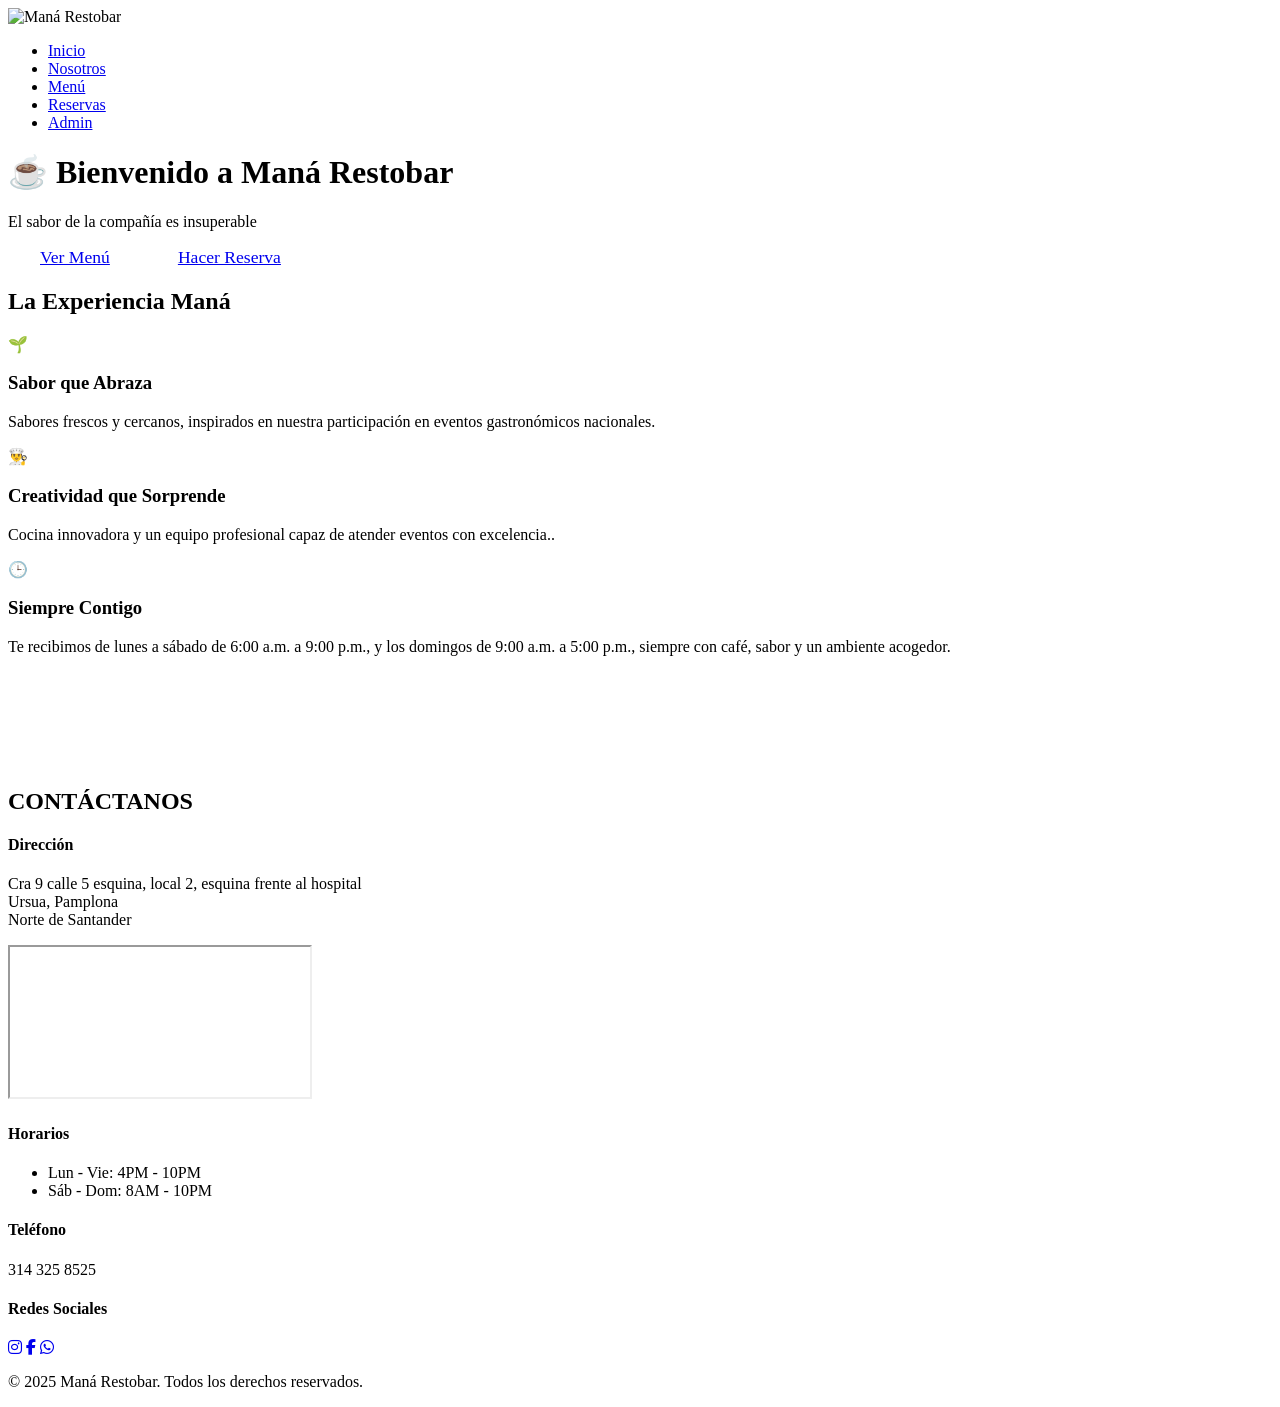
==== frontend/index.html @ cc983308 "Update index.html" ====
<!DOCTYPE html>
<html lang="es">
<head>
    <meta charset="UTF-8">
    <meta name="viewport" content="width=device-width, initial-scale=1.0">
    <title>Inicio - Maná Restobar</title>
    <link rel="stylesheet" href="css/styles.css">
    <link rel="stylesheet" href="https://cdnjs.cloudflare.com/ajax/libs/font-awesome/6.4.0/css/all.min.css">
</head>
<body>

    <nav class="navbar">
        <div class="nav-container">
            <div class="logo" onclick="window.location.href='index.html'">
                <img src="images/logo-brown.jpeg" alt="Maná Restobar" class="logo-img">
            </div>
            <div class="hamburger" id="hamburger"><span></span><span></span><span></span></div>
            <ul class="nav-menu" id="navMenu">
                <li><a href="index.html" class="active">Inicio</a></li>
                <li><a href="nosotros.html">Nosotros</a></li>
                <li><a href="menu.html">Menú</a></li>
                <li><a href="reserva.html">Reservas</a></li>
                <li><a href="admin.html">Admin</a></li>
            </ul>
        </div>
    </nav>

    <header class="hero-slider">
        <div class="slide active" style="background-image: url('https://images.unsplash.com/photo-1495474472287-4d71bcdd2085?q=80&w=2070&auto=format&fit=crop');"></div>
        <div class="slide" style="background-image: url('https://images.unsplash.com/photo-1550547660-d9450f859349?q=80&w=1965&auto=format&fit=crop');"></div>
        <div class="slide" style="background-image: url('https://images.unsplash.com/photo-1559339352-11d035aa65de?q=80&w=1974&auto=format&fit=crop');"></div>

        <div class="hero-content">
            <h1 class="hero-title">☕ Bienvenido a Maná Restobar</h1>
            <p class="hero-subtitle">El sabor de la compañía es insuperable</p>
            <div class="hero-buttons">
                <a href="menu.html" class="btn btn-primary" style="font-size: 1.1rem; padding: 1rem 2rem;">Ver Menú</a>
                <a href="reserva.html" class="btn btn-secondary" style="font-size: 1.1rem; padding: 1rem 2rem;">Hacer Reserva</a>
            </div>
        </div>
    </header>

    <section class="features" style="padding-bottom: 6rem;">
        <div class="container">
            <h2 class="section-title reveal">La Experiencia Maná</h2>
            <div class="features-grid">
                <div class="feature-card reveal">
                    <div class="feature-icon">🌱</div>
                    <h3>Sabor que Abraza</h3>
                    <p>Sabores frescos y cercanos, inspirados en nuestra participación en eventos gastronómicos nacionales.</p>
                </div>
                <div class="feature-card reveal">
                    <div class="feature-icon">👨‍🍳</div>
                    <h3>Creatividad que Sorprende</h3>
                    <p>Cocina innovadora y un equipo profesional capaz de atender eventos con excelencia..</p>
                </div>
                <div class="feature-card reveal">
                    <div class="feature-icon">🕒</div>
                    <h3>Siempre Contigo</h3>
                    <p>Te recibimos de lunes a sábado de 6:00 a.m. a 9:00 p.m., y los domingos de 9:00 a.m. a 5:00 p.m., siempre con café, sabor y un ambiente acogedor.</p>
                </div>
            </div>
        </div>
    </section>

    <footer class="footer">
        <div class="footer-content">
            <h2 class="footer-main-title">CONTÁCTANOS</h2>
            <div class="footer-grid">
                <div class="footer-column">
                    <h4>Dirección</h4>
                    <p>Cra 9 calle 5 esquina, local 2, esquina frente al hospital <br>Ursua, Pamplona<br>Norte de Santander</p>
                    <div class="footer-map-small">
                        <iframe src="https://www.google.com/maps/embed?pb=!1m18!1m12!1m3!1d3956.8148024271486!2d-72.6471175889428!3d7.374643212655943!2m3!1f0!2f0!3f0!3m2!1i1024!2i768!4f13.1!3m3!1m2!1s0x8e688153a8bf1953%3A0xb67c44d64f68830c!2sMana%20coffee!5e0!3m2!1ses!2sco!4v1764978558013!5m2!1ses!2sco" allowfullscreen="" loading="lazy" referrerpolicy="no-referrer-when-downgrade"></iframe>
                    </div>
                </div>
                <div class="footer-column">
                    <h4>Horarios</h4>
                    <ul><li>Lun - Vie: 4PM - 10PM</li><li>Sáb - Dom: 8AM - 10PM</li></ul>
                </div>
                <div class="footer-column">
                    <h4>Teléfono</h4>
                    <p>314 325 8525</p>
                </div>
                <div class="footer-column">
                    <h4>Redes Sociales</h4>
                    <div class="footer-social-icons">
                        <a href="https://www.instagram.com/mana_coffee_pam" target="_blank"><i class="fa-brands fa-instagram"></i></a>
                        <a href="https://www.facebook.com/profile.php?id=61572704497545" target="_blank"><i class="fa-brands fa-facebook-f"></i></a>
                        <a href="https://wa.me/573143258525" target="_blank"><i class="fa-brands fa-whatsapp"></i></a>
                    </div>
                </div>
            </div>
        </div>
        <div class="footer-bottom"><p>© 2025 Maná Restobar. Todos los derechos reservados.</p></div>
    </footer>

    <script src="js/main.js"></script>
</body>
</html>
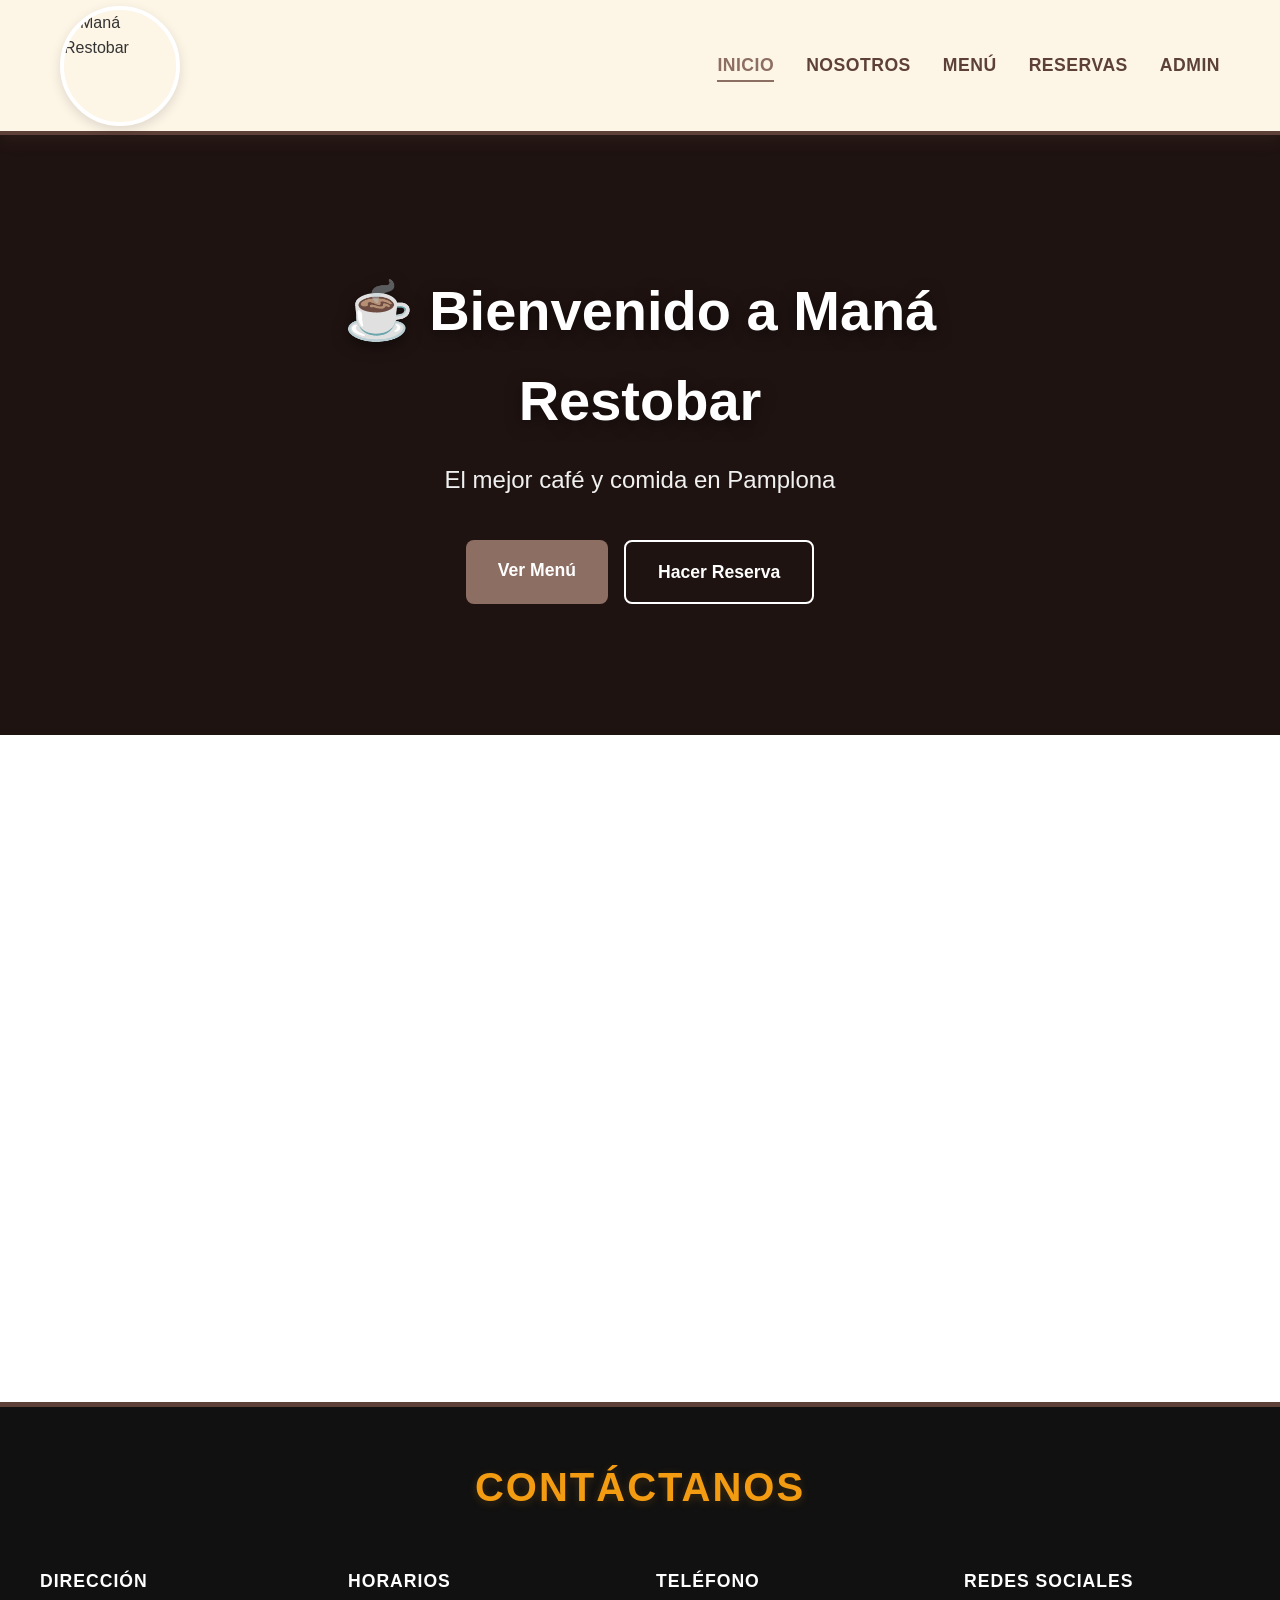
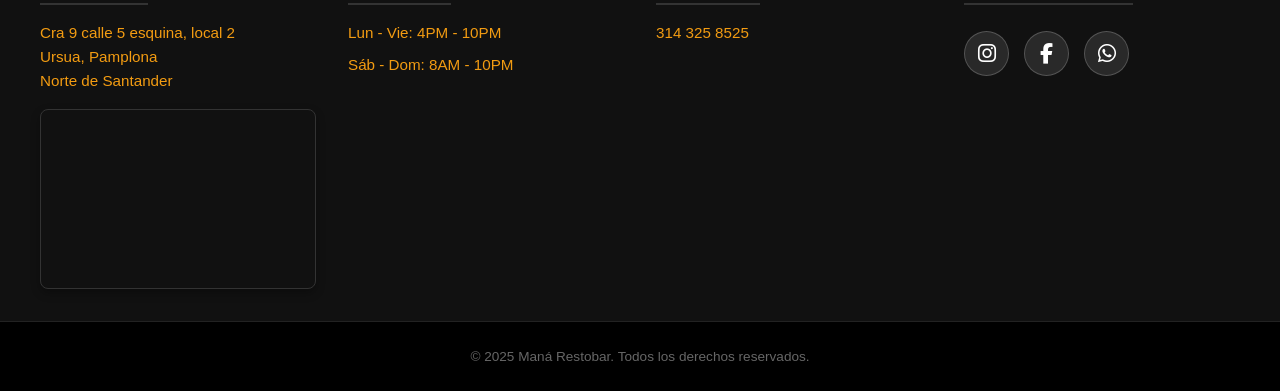
==== commit 58ef2ffb: "Update index.html" ====
--- a/frontend/index.html
+++ b/frontend/index.html
@@ -26,13 +26,22 @@
     </nav>
 
     <header class="hero-slider">
-        <div class="slide active" style="background-image: url('https://images.unsplash.com/photo-1495474472287-4d71bcdd2085?q=80&w=2070&auto=format&fit=crop');"></div>
-        <div class="slide" style="background-image: url('https://images.unsplash.com/photo-1550547660-d9450f859349?q=80&w=1965&auto=format&fit=crop');"></div>
-        <div class="slide" style="background-image: url('https://images.unsplash.com/photo-1559339352-11d035aa65de?q=80&w=1974&auto=format&fit=crop');"></div>
+        <div class="slide active" style="background-image: url('images/FOTO1.jpeg'); filter: brightness(0.7);"></div>
+        <div class="slide" style="background-image: url('images/FOTO2.jpeg'); filter: brightness(0.7);"></div>
+        <div class="slide" style="background-image: url('images/FOTO3.jpeg'); filter: brightness(0.7);"></div>
+        <div class="slide" style="background-image: url('images/FOTO4.jpeg'); filter: brightness(0.7);"></div>
+        <div class="slide" style="background-image: url('images/FOTO5.jpeg'); filter: brightness(0.7);"></div>
+        <div class="slide" style="background-image: url('images/FOTO6.jpeg'); filter: brightness(0.7);"></div>
+        <div class="slide" style="background-image: url('images/FOTO7.jpeg'); filter: brightness(0.7);"></div>
+        <div class="slide" style="background-image: url('images/FOTO8.jpeg'); filter: brightness(0.7);"></div>
+        <div class="slide" style="background-image: url('images/FOTO9.jpeg'); filter: brightness(0.7);"></div>
+        <div class="slide" style="background-image: url('images/FOTO10.jpeg'); filter: brightness(0.7);"></div>
+        <div class="slide" style="background-image: url('images/FOTO11.jpeg'); filter: brightness(0.7);"></div>
+        <div class="slide" style="background-image: url('images/FOTO12.jpeg'); filter: brightness(0.7);"></div>
 
         <div class="hero-content">
             <h1 class="hero-title">☕ Bienvenido a Maná Restobar</h1>
-            <p class="hero-subtitle">El sabor de la compañía es insuperable</p>
+            <p class="hero-subtitle">El mejor café y comida en Pamplona</p>
             <div class="hero-buttons">
                 <a href="menu.html" class="btn btn-primary" style="font-size: 1.1rem; padding: 1rem 2rem;">Ver Menú</a>
                 <a href="reserva.html" class="btn btn-secondary" style="font-size: 1.1rem; padding: 1rem 2rem;">Hacer Reserva</a>
@@ -40,7 +49,7 @@
         </div>
     </header>
 
-    <section class="features" style="padding-bottom: 6rem;">
+    <section class="features">
         <div class="container">
             <h2 class="section-title reveal">La Experiencia Maná</h2>
             <div class="features-grid">
@@ -52,7 +61,7 @@
                 <div class="feature-card reveal">
                     <div class="feature-icon">👨‍🍳</div>
                     <h3>Creatividad que Sorprende</h3>
-                    <p>Cocina innovadora y un equipo profesional capaz de atender eventos con excelencia..</p>
+                    <p>Cocina innovadora y un equipo profesional capaz de atender eventos con excelencia.</p>
                 </div>
                 <div class="feature-card reveal">
                     <div class="feature-icon">🕒</div>
@@ -69,7 +78,7 @@
             <div class="footer-grid">
                 <div class="footer-column">
                     <h4>Dirección</h4>
-                    <p>Cra 9 calle 5 esquina, local 2, esquina frente al hospital <br>Ursua, Pamplona<br>Norte de Santander</p>
+                    <p>Cra 9 calle 5 esquina, local 2<br>Ursua, Pamplona<br>Norte de Santander</p>
                     <div class="footer-map-small">
                         <iframe src="https://www.google.com/maps/embed?pb=!1m18!1m12!1m3!1d3956.8148024271486!2d-72.6471175889428!3d7.374643212655943!2m3!1f0!2f0!3f0!3m2!1i1024!2i768!4f13.1!3m3!1m2!1s0x8e688153a8bf1953%3A0xb67c44d64f68830c!2sMana%20coffee!5e0!3m2!1ses!2sco!4v1764978558013!5m2!1ses!2sco" allowfullscreen="" loading="lazy" referrerpolicy="no-referrer-when-downgrade"></iframe>
                     </div>
--- a/frontend/css/styles.css
+++ b/frontend/css/styles.css
@@ -0,0 +1,331 @@
+/* ==========================================================================
+   1. VARIABLES GLOBALES Y CONFIGURACIÓN (ROOT)
+   ========================================================================== */
+:root {
+    /* --- IDENTIDAD DE MARCA (MANÁ RESTOBAR) --- */
+    --primary: #5D4037;    /* Café oscuro (Textos principales, bordes) */
+    --secondary: #8D6E63;  /* Bronce/Canela (Botones, acentos) */
+    --dark: #3E2723;       /* Café casi negro (Contrastes, degradados) */
+    --light: #FDF5E6;      /* Crema suave (Fondo general) */
+    --white: #ffffff;      /* Blanco puro */
+    
+    /* --- TEXTOS --- */
+    --text-main: #333333;
+    --text-muted: #666666;
+
+    /* --- ESTADOS DE INTERFAZ (UI) --- */
+    --success: #27ae60;    /* Verde (Éxito) */
+    --danger: #e74c3c;     /* Rojo (Error/Borrar) */
+    --warning: #f1c40f;    /* Amarillo (Alertas) */
+    --info: #3498db;       /* Azul (Info) */
+
+    /* --- FOOTER DARK --- */
+    --footer-bg: #111111;
+    --footer-accent: #F39C12; /* Naranja dorado */
+
+    /* --- UTILIDADES --- */
+    --radius: 8px;
+    --shadow-sm: 0 2px 8px rgba(0,0,0,0.08);
+    --shadow-md: 0 4px 12px rgba(0,0,0,0.12);
+    --shadow-lg: 0 10px 30px rgba(0,0,0,0.15);
+    --transition: all 0.3s ease;
+}
+
+/* ==========================================================================
+   2. RESET GLOBAL Y BASE
+   ========================================================================== */
+* { margin: 0; padding: 0; box-sizing: border-box; }
+html { scroll-behavior: smooth; }
+body { width: 100%; min-height: 100vh; font-family: 'Segoe UI', Tahoma, Geneva, Verdana, sans-serif; background-color: var(--light); color: var(--text-main); line-height: 1.6; display: flex; flex-direction: column; }
+ul { list-style: none; }
+a { text-decoration: none; }
+button, input, select, textarea { font-family: inherit; }
+.container { max-width: 1200px; width: 100%; margin: 0 auto; padding: 0 20px; }
+.section-title { font-size: 2.5rem; text-align: center; color: var(--primary); margin: 3rem 0; font-weight: 800; }
+.reveal { opacity: 0; transform: translateY(30px); transition: all 0.8s ease-out; }
+.reveal.active { opacity: 1; transform: translateY(0); }
+
+/* ==========================================================================
+   3. COMPONENTES (BOTONES, FORMULARIOS)
+   ========================================================================== */
+.btn { display: inline-block; padding: 0.85rem 1.8rem; border-radius: var(--radius); border: none; cursor: pointer; font-weight: 700; text-align: center; transition: var(--transition); font-size: 1rem; }
+.btn:active { transform: scale(0.98); }
+.btn-primary { background-color: var(--secondary); color: var(--white); }
+.btn-primary:hover { background-color: #795548; transform: translateY(-2px); box-shadow: var(--shadow-sm); }
+.btn-secondary { background: transparent; border: 2px solid var(--white); color: var(--white); }
+.btn-secondary:hover { background: var(--white); color: var(--primary); }
+.btn-danger { background: var(--danger); color: var(--white); }
+.btn-danger:hover { background: #c0392b; }
+.btn-info { background: var(--info); color: var(--white); }
+.btn-info:hover { background: #2980b9; }
+.btn-block { width: 100%; display: block; }
+.btn-sm { padding: 0.4rem 1rem; font-size: 0.85rem; }
+
+.form-group { margin-bottom: 1.2rem; }
+.form-group label { display: block; margin-bottom: 0.5rem; font-weight: 700; color: var(--primary); }
+.form-group input, .form-group select, .form-group textarea { width: 100%; padding: 0.8rem; border: 2px solid #ddd; border-radius: var(--radius); font-size: 1rem; transition: border-color 0.3s; background: var(--white); }
+.form-group input:focus, .form-group select:focus, .form-group textarea:focus { outline: none; border-color: var(--primary); box-shadow: 0 0 0 3px rgba(93, 64, 55, 0.1); }
+
+/* ==========================================================================
+   4. BARRA DE NAVEGACIÓN (NAVBAR)
+   ========================================================================== */
+.navbar { background-color: var(--light); border-bottom: 4px solid var(--primary); box-shadow: 0 5px 15px rgba(93, 64, 55, 0.2); position: sticky; top: 0; z-index: 1000; width: 100%; height: 135px; transition: height 0.3s ease; }
+.nav-container { display: flex; justify-content: space-between; align-items: center; height: 100%; padding: 0 20px; max-width: 1200px; margin: 0 auto; }
+.logo { position: relative; z-index: 1001; display: flex; align-items: center; }
+.logo-img { height: 120px; width: 120px; border-radius: 50%; object-fit: cover; border: 4px solid var(--white); box-shadow: var(--shadow-md); background: var(--light); margin-top: 0; transition: var(--transition); }
+.logo-img:hover { transform: scale(1.05); }
+.nav-menu { display: flex; gap: 2rem; align-items: center; }
+.nav-menu a { color: var(--primary); font-weight: 700; text-transform: uppercase; font-size: 1.1rem; letter-spacing: 0.5px; padding-bottom: 5px; border-bottom: 2px solid transparent; transition: var(--transition); }
+.nav-menu a:hover, .nav-menu a.active { color: var(--secondary); border-bottom-color: var(--secondary); }
+.hamburger { display: none; flex-direction: column; gap: 6px; background: none; border: none; cursor: pointer; padding: 10px; z-index: 1002; }
+.hamburger span { width: 30px; height: 3px; background: var(--primary); border-radius: 2px; transition: var(--transition); }
+
+/* ==========================================================================
+   5. SECCIONES DE INICIO (CARRUSEL & CONTENIDO)
+   ========================================================================== */
+.hero-slider { position: relative; width: 100%; height: 600px; overflow: hidden; display: flex; align-items: center; justify-content: center; background-color: var(--dark); }
+.slide { position: absolute; top: 0; left: 0; width: 100%; height: 100%; opacity: 0; transition: opacity 1s ease-in-out; background-size: cover; background-position: center; }
+.slide.active { opacity: 1; }
+.slide::before { content: ''; position: absolute; top: 0; left: 0; width: 100%; height: 100%; background: rgba(0, 0, 0, 0.5); }
+.hero-content { position: relative; z-index: 2; text-align: center; max-width: 800px; padding: 20px; animation: slideUp 1s ease-out; }
+@keyframes slideUp { from { transform: translateY(50px); opacity: 0; } to { transform: translateY(0); opacity: 1; } }
+.hero-title { font-size: 3.5rem; font-weight: 800; margin-bottom: 1rem; color: var(--white); text-shadow: 0 4px 15px rgba(0,0,0,0.5); }
+.hero-subtitle { font-size: 1.5rem; margin-bottom: 2.5rem; color: #f0f0f0; font-weight: 400; }
+.hero-buttons { display: flex; gap: 1rem; justify-content: center; flex-wrap: wrap; }
+
+.features { padding: 5rem 0; background: var(--white); }
+.features-grid { display: grid; grid-template-columns: repeat(auto-fit, minmax(280px, 1fr)); gap: 2.5rem; }
+.feature-card { background: var(--light); padding: 2.5rem 2rem; border-radius: 12px; text-align: center; border: 1px solid rgba(141, 110, 99, 0.1); transition: var(--transition); }
+.feature-card:hover { transform: translateY(-10px); box-shadow: var(--shadow-md); }
+.feature-icon { font-size: 4rem; display: block; margin-bottom: 1rem; }
+.feature-card h3 { color: var(--primary); margin-bottom: 0.5rem; font-size: 1.4rem; }
+.feature-card p { color: var(--text-muted); }
+
+/* ==========================================================================
+   6. PÁGINA MENÚ (MENU.HTML)
+   ========================================================================== */
+.menu-page { padding: 3rem 0; min-height: 60vh; }
+.menu-subtitle { text-align: center; color: var(--text-muted); margin-bottom: 3rem; }
+.menu-filters { display: flex; justify-content: center; gap: 1rem; margin-bottom: 3rem; flex-wrap: wrap; }
+.filter-btn { background: transparent; border: 2px solid var(--primary); color: var(--primary); padding: 0.7rem 1.8rem; border-radius: 50px; font-weight: 700; cursor: pointer; transition: var(--transition); }
+.filter-btn:hover, .filter-btn.active { background: var(--primary); color: var(--white); transform: scale(1.05); }
+.menu-grid { display: grid; grid-template-columns: repeat(auto-fill, minmax(260px, 1fr)); gap: 2.5rem; margin-bottom: 4rem; }
+.menu-card { background: var(--white); border-radius: 12px; overflow: hidden; box-shadow: var(--shadow-sm); border: 1px solid #eee; transition: var(--transition); }
+.menu-card:hover { transform: translateY(-8px); box-shadow: var(--shadow-lg); }
+.menu-card-img { height: 200px; width: 100%; background: linear-gradient(135deg, var(--secondary), var(--primary)); display: flex; align-items: center; justify-content: center; font-size: 4rem; color: #fff; overflow: hidden; }
+.menu-card-img img { width: 100%; height: 100%; object-fit: cover; }
+.menu-card-content { padding: 1.5rem; }
+.menu-card h3 { color: var(--primary); margin-bottom: 0.5rem; font-size: 1.2rem; }
+.menu-card-category { color: var(--secondary); font-size: 0.8rem; font-weight: 800; text-transform: uppercase; letter-spacing: 1px; margin-bottom: 0.8rem; }
+.menu-card-price { font-size: 1.5rem; font-weight: 800; color: var(--primary); }
+.menu-card-description { color: var(--text-muted); font-size: 0.95rem; margin-top: 0.5rem; }
+.menu-cta { background: linear-gradient(135deg, var(--primary), var(--dark)); color: var(--white); padding: 4rem 2rem; border-radius: 12px; text-align: center; margin-top: 4rem; box-shadow: 0 10px 30px rgba(62, 39, 35, 0.3); }
+
+/* ==========================================================================
+   7. PÁGINA RESERVAS Y DOMICILIOS
+   ========================================================================== */
+.reserva-page { padding: 3rem 0; }
+
+/* SELECTOR DE TIPO (TABS) */
+.order-type-selector { display: flex; justify-content: center; gap: 1rem; margin-bottom: 2rem; }
+.type-btn { background: var(--white); border: 2px solid var(--secondary); color: var(--secondary); padding: 1rem 2rem; font-size: 1.1rem; border-radius: 50px; cursor: pointer; transition: all 0.3s ease; display: flex; align-items: center; gap: 10px; font-weight: 700; }
+.type-btn i { font-size: 1.3rem; }
+.type-btn.active { background: var(--primary); color: var(--white); border-color: var(--primary); transform: scale(1.05); box-shadow: 0 4px 15px rgba(93, 64, 55, 0.3); }
+.type-btn:hover:not(.active) { background: #f9f9f9; }
+
+.reserva-wrapper { display: grid; grid-template-columns: 2fr 1fr; gap: 2.5rem; align-items: start; }
+.reserva-left, .reserva-right { background: var(--white); padding: 2rem; border-radius: 12px; box-shadow: var(--shadow-sm); }
+.reserva-menu-grid { display: grid; grid-template-columns: repeat(auto-fill, minmax(200px, 1fr)); gap: 1.5rem; }
+.reserva-menu-item { background: var(--light); padding: 1.2rem; border-radius: 12px; text-align: center; border: 2px solid transparent; transition: var(--transition); box-shadow: 0 2px 4px rgba(0,0,0,0.05); }
+.reserva-menu-item:hover { border-color: var(--secondary); background: var(--white); transform: translateY(-5px); box-shadow: 0 8px 15px rgba(0,0,0,0.1); }
+.reserva-menu-item-icon { width: 100%; height: 150px; background: #fff; border-radius: 8px; display: flex; align-items: center; justify-content: center; font-size: 3rem; overflow: hidden; margin-bottom: 1rem; border: 1px solid #eee; }
+.reserva-menu-item-icon img { width: 100%; height: 100%; object-fit: cover; }
+.reserva-menu-item h4 { font-size: 1.1rem; color: var(--primary); margin-bottom: 0.5rem; font-weight: 700; }
+.reserva-menu-item .price { font-size: 1rem; color: var(--secondary); font-weight: 800; margin-bottom: 0.8rem; display: block; }
+.reserva-menu-item input { width: 100%; max-width: 100px; padding: 0.6rem; border: 2px solid var(--secondary); border-radius: 8px; text-align: center; font-weight: 700; font-size: 1.1rem; display: block; margin: 0 auto; background-color: var(--white); }
+.reserva-menu-item input:focus { background-color: #fff8e1; border-color: var(--primary); }
+.reserva-summary { background: #fafafa; padding: 1.5rem; border-radius: 12px; border-left: 5px solid var(--primary); margin-bottom: 2rem; }
+.summary-items { background: var(--white); padding: 1rem; border-radius: 8px; border: 1px solid #eee; max-height: 200px; overflow-y: auto; margin-bottom: 1rem; }
+.summary-item { display: flex; justify-content: space-between; padding: 0.8rem 0; border-bottom: 1px solid #eee; }
+.summary-total { display: flex; justify-content: space-between; font-size: 1.4rem; font-weight: 800; color: var(--primary); border-top: 2px solid var(--secondary); padding-top: 1rem; }
+.calendar-section { margin-bottom: 2rem; }
+.calendar-container { background: #fff; border: 1px solid #eee; border-radius: 8px; padding: 1rem; }
+.calendar-nav { display: flex; justify-content: space-between; align-items: center; margin-bottom: 1rem; }
+.calendar-btn { background: var(--primary); color: var(--white); width: 36px; height: 36px; border-radius: 6px; border: none; cursor: pointer; }
+.calendar-weekdays { display: grid; grid-template-columns: repeat(7, 1fr); gap: 5px; text-align: center; font-weight: bold; color: var(--secondary); margin-bottom: 10px; }
+.calendar-days { display: grid; grid-template-columns: repeat(7, 1fr); gap: 5px; }
+.calendar-day { aspect-ratio: 1; display: flex; align-items: center; justify-content: center; border-radius: 6px; cursor: pointer; background: #f8f8f8; font-weight: 600; }
+.calendar-day:hover:not(.empty) { background: var(--secondary); color: var(--white); }
+.calendar-day.selected { background: var(--primary); color: var(--white); transform: scale(1.1); }
+.time-slots-container { display: grid; grid-template-columns: repeat(auto-fill, minmax(100px, 1fr)); gap: 10px; margin-bottom: 1.5rem; }
+.time-slot-btn { padding: 0.8rem; background: var(--white); border: 2px solid #ddd; border-radius: 8px; cursor: pointer; font-weight: 600; color: var(--text-muted); }
+.time-slot-btn:hover { border-color: var(--secondary); color: var(--secondary); }
+.time-slot-btn.selected { background: var(--primary); color: var(--white); border-color: var(--primary); }
+.time-slot-btn.disabled { opacity: 0.5; cursor: not-allowed; background: #eee; }
+.min-hours-warning, .capacity-warning { padding: 1rem; border-radius: 8px; margin-bottom: 1.5rem; display: none; }
+.min-hours-warning { background: #fff3cd; border: 1px solid #ffeeba; color: #856404; }
+.capacity-warning { background: #f8d7da; border: 1px solid #f5c6cb; color: #721c24; }
+.reserva-form { background: var(--white); padding: 1.5rem; border-radius: 12px; }
+
+/* ==========================================================================
+   8. PANEL DE ADMINISTRACIÓN (ADMIN.HTML)
+   ========================================================================== */
+.login-section { position: fixed; top: 0; left: 0; width: 100%; height: 100vh; background: linear-gradient(135deg, var(--primary), var(--secondary)); display: flex; align-items: center; justify-content: center; z-index: 2000; }
+.login-box { background: var(--white); padding: 3rem; border-radius: 16px; width: 100%; max-width: 420px; box-shadow: 0 20px 60px rgba(0,0,0,0.3); text-align: center; }
+.login-buttons { display: flex; gap: 1rem; margin-top: 1.5rem; }
+.login-buttons button { flex: 1; }
+.container-admin { max-width: 1200px; margin: 40px auto; background: var(--white); border-radius: 12px; box-shadow: var(--shadow-md); padding: 2.5rem; }
+.header-buttons { display: flex; justify-content: flex-end; gap: 1rem; margin-bottom: 2rem; }
+.tab-list { display: flex; gap: 10px; margin-bottom: 2rem; border-bottom: 2px solid #eee; padding-bottom: 1rem; flex-wrap: wrap; }
+.tab-list button { padding: 0.8rem 1.5rem; background: transparent; border: none; color: var(--text-muted); font-weight: 600; cursor: pointer; border-radius: 8px; }
+.tab-list button.active { background: var(--primary); color: var(--white); box-shadow: 0 4px 10px rgba(93, 64, 55, 0.3); }
+.reservations-list { width: 100%; border-collapse: separate; border-spacing: 0; margin-top: 1rem; }
+.reservations-list th { background: #f8f8f8; color: var(--primary); padding: 1rem; font-weight: 700; text-align: left; border-bottom: 2px solid #eee; }
+.reservations-list td { padding: 1rem; border-bottom: 1px solid #eee; background: #fff; }
+.reservations-list tr:hover td { background: #fafafa; }
+.config-section { background: #f9f9f9; padding: 1.5rem; border-radius: 8px; border: 1px solid #eee; margin-bottom: 2rem; }
+.time-slot-item { display: flex; justify-content: space-between; align-items: center; padding: 0.8rem; background: var(--white); border: 1px solid #ddd; border-radius: 6px; margin-bottom: 0.5rem; }
+.modal { display: none; position: fixed; top: 0; left: 0; width: 100%; height: 100%; background: rgba(0,0,0,0.6); z-index: 3000; align-items: center; justify-content: center; backdrop-filter: blur(4px); }
+.modal.active { display: flex; }
+.modal-content { background: var(--white); padding: 2.5rem; border-radius: 12px; box-shadow: 0 20px 50px rgba(0,0,0,0.3); max-width: 500px; width: 90%; animation: slideUp 0.3s ease; }
+
+/* ==========================================================================
+   9. FOOTER DARK (MAPA + REDES)
+   ========================================================================== */
+.footer { background-color: var(--footer-bg); color: var(--white); margin-top: auto; border-top: 5px solid var(--primary); overflow: hidden; }
+.footer-content { padding: 3rem 20px 2rem; background: var(--footer-bg); }
+.footer-main-title { color: var(--footer-accent); font-size: 2.5rem; font-weight: 900; text-align: center; margin-bottom: 3rem; text-transform: uppercase; letter-spacing: 2px; text-shadow: 0 2px 10px rgba(243, 156, 18, 0.2); }
+.footer-grid { display: grid; grid-template-columns: repeat(auto-fit, minmax(220px, 1fr)); gap: 2rem; max-width: 1200px; margin: 0 auto; text-align: left; align-items: start; }
+.footer-column h4 { color: var(--white); font-size: 1.1rem; margin-bottom: 1rem; border-bottom: 2px solid #333; padding-bottom: 0.5rem; display: inline-block; text-transform: uppercase; letter-spacing: 1px; }
+.footer-column p, .footer-column li, .footer-column a { color: var(--footer-accent); font-size: 0.95rem; line-height: 1.6; margin-bottom: 0.5rem; list-style: none; text-decoration: none; font-weight: 500; display: block; transition: 0.2s; }
+.footer-column a:hover { color: var(--white); padding-left: 5px; }
+.footer-column ul { padding: 0; }
+.footer-map-small { width: 100%; height: 180px; margin-top: 15px; border-radius: 8px; overflow: hidden; border: 1px solid #333; box-shadow: 0 4px 10px rgba(0,0,0,0.3); }
+.footer-map-small iframe { width: 100%; height: 100%; border: 0; filter: grayscale(100%) invert(90%) contrast(0.9); transition: filter 0.3s; }
+.footer-map-small iframe:hover { filter: none; }
+.footer-social-icons { display: flex; gap: 15px; margin-top: 10px; }
+.footer-social-icons a { display: flex; align-items: center; justify-content: center; width: 45px; height: 45px; background-color: rgba(255, 255, 255, 0.1); border-radius: 50%; color: var(--white); font-size: 1.3rem; text-decoration: none; transition: all 0.3s ease; border: 1px solid rgba(255, 255, 255, 0.2); }
+.footer-social-icons a:hover { background-color: var(--footer-accent); color: var(--footer-bg); transform: translateY(-3px); box-shadow: 0 5px 15px rgba(243, 156, 18, 0.4); border-color: var(--footer-accent); }
+.footer-bottom { background: #000; padding: 1.5rem; text-align: center; color: #666; font-size: 0.85rem; border-top: 1px solid #222; }
+
+/* ==========================================================================
+   10. PÁGINA SOBRE NOSOTROS
+   ========================================================================== */
+.about-page { padding: 4rem 0; background-color: var(--light); }
+.about-grid { display: grid; grid-template-columns: 1fr 1fr; gap: 3rem; align-items: center; margin-bottom: 5rem; }
+.about-text p { margin-bottom: 1.5rem; font-size: 1.1rem; color: var(--text-muted); }
+.about-image img { width: 100%; border-radius: 12px; box-shadow: var(--shadow-lg); border: 4px solid var(--white); transform: rotate(2deg); transition: transform 0.3s; }
+.about-image img:hover { transform: rotate(0deg) scale(1.02); }
+.social-hub { text-align: center; padding-top: 2rem; border-top: 1px solid #ddd; }
+.social-content-grid { display: grid; grid-template-columns: 1fr 1fr; gap: 2rem; margin-top: 2rem; align-items: start; }
+.tiktok-wrapper { background: #fff; padding: 1rem; border-radius: 12px; box-shadow: var(--shadow-sm); display: flex; flex-direction: column; align-items: center; }
+.insta-wrapper { background: #fff; padding: 1.5rem; border-radius: 12px; box-shadow: var(--shadow-sm); }
+.insta-card-large { border: 1px solid #eee; border-radius: 8px; overflow: hidden; }
+.insta-header { display: flex; align-items: center; padding: 1rem; gap: 1rem; border-bottom: 1px solid #f0f0f0; }
+.insta-header img { width: 50px; height: 50px; border-radius: 50%; border: 2px solid var(--secondary); }
+.insta-header h4 { margin: 0; font-size: 1rem; color: var(--primary); }
+.insta-header p { margin: 0; font-size: 0.8rem; color: #888; }
+.insta-preview-grid { display: grid; grid-template-columns: 1fr 1fr; gap: 2px; }
+.insta-preview-grid img { width: 100%; height: 150px; object-fit: cover; }
+.insta-cta { display: block; background: #fafafa; color: var(--secondary); text-align: center; padding: 1rem; font-weight: 600; text-decoration: none; border-top: 1px solid #eee; transition: background 0.3s; }
+.insta-cta:hover { background: #f0f0f0; color: var(--primary); }
+
+/* ==========================================================================
+   12. PÁGINA MENÚ DEL DÍA (NUEVO)
+   ========================================================================== */
+.daily-menu-grid {
+    display: grid;
+    grid-template-columns: 1fr 1fr;
+    gap: 3rem;
+    align-items: start;
+    margin-bottom: 4rem;
+}
+
+.daily-image-container img {
+    width: 100%;
+    border-radius: 12px;
+    box-shadow: var(--shadow-lg);
+    border: 4px solid var(--white);
+}
+
+.daily-text-container {
+    background: var(--white);
+    padding: 2rem;
+    border-radius: 12px;
+    box-shadow: var(--shadow-sm);
+    border: 1px solid #eee;
+}
+
+.build-lunch-card h2 {
+    color: var(--primary);
+    border-bottom: 2px solid var(--secondary);
+    padding-bottom: 10px;
+    margin-bottom: 20px;
+    font-size: 1.8rem;
+}
+
+.additions-list {
+    list-style: none;
+    padding: 0;
+}
+
+.additions-list li {
+    display: flex;
+    justify-content: space-between;
+    padding: 8px 0;
+    border-bottom: 1px dashed #eee;
+    font-size: 1.05rem;
+}
+
+.additions-list li strong {
+    color: var(--primary);
+}
+
+.lunch-note {
+    margin-top: 20px;
+    padding: 10px;
+    background-color: #fff3cd;
+    border-left: 4px solid #ffc107;
+    color: #856404;
+    font-size: 0.9rem;
+    font-weight: bold;
+}
+
+/* ==========================================================================
+   11. MEDIA QUERIES (RESPONSIVE)
+   ========================================================================== */
+@media (max-width: 768px) {
+    .navbar { height: 100px; }
+    .hamburger { display: flex; }
+    .nav-menu { display: none; position: absolute; top: 100px; left: 0; width: 100%; background: var(--light); flex-direction: column; padding: 2rem; box-shadow: var(--shadow-lg); z-index: 999; text-align: center; border-top: 1px solid rgba(0,0,0,0.05); }
+    .nav-menu.active { display: flex; animation: fadeInDown 0.3s ease; }
+    .logo-img { height: 90px; width: 90px; }
+    .hero-title { font-size: 2.5rem; }
+    .reserva-wrapper { grid-template-columns: 1fr; }
+    .reserva-summary { order: -1; }
+    .footer-main-title { font-size: 2.2rem; }
+    .footer-grid { text-align: center; }
+    .footer-social-icons { justify-content: center; }
+    /* Responsive Nosotros */
+    .about-grid, .social-content-grid { grid-template-columns: 1fr; }
+    .about-image { order: -1; margin-bottom: 1rem; }
+    /* Responsive Menu del Día */
+    .daily-menu-grid { grid-template-columns: 1fr; }
+}
+
+@media (max-width: 480px) {
+    html { font-size: 15px; }
+    .container { padding: 0 15px; }
+    .navbar { height: 80px; }
+    .nav-menu { top: 80px; }
+    .logo-img { height: 70px; width: 70px; }
+    .hero { padding: 3rem 15px; min-height: 400px; }
+    .hero-title { font-size: 2rem; }
+    .hero-buttons { flex-direction: column; width: 100%; }
+    .btn { width: 100%; margin-bottom: 0.5rem; }
+    .menu-grid { grid-template-columns: 1fr; }
+    .reserva-menu-grid { grid-template-columns: 1fr; }
+    .footer-main-title { font-size: 1.8rem; }
+    .footer-grid { grid-template-columns: 1fr; gap: 2rem; }
+    .login-box { padding: 2rem 1.5rem; }
+}
